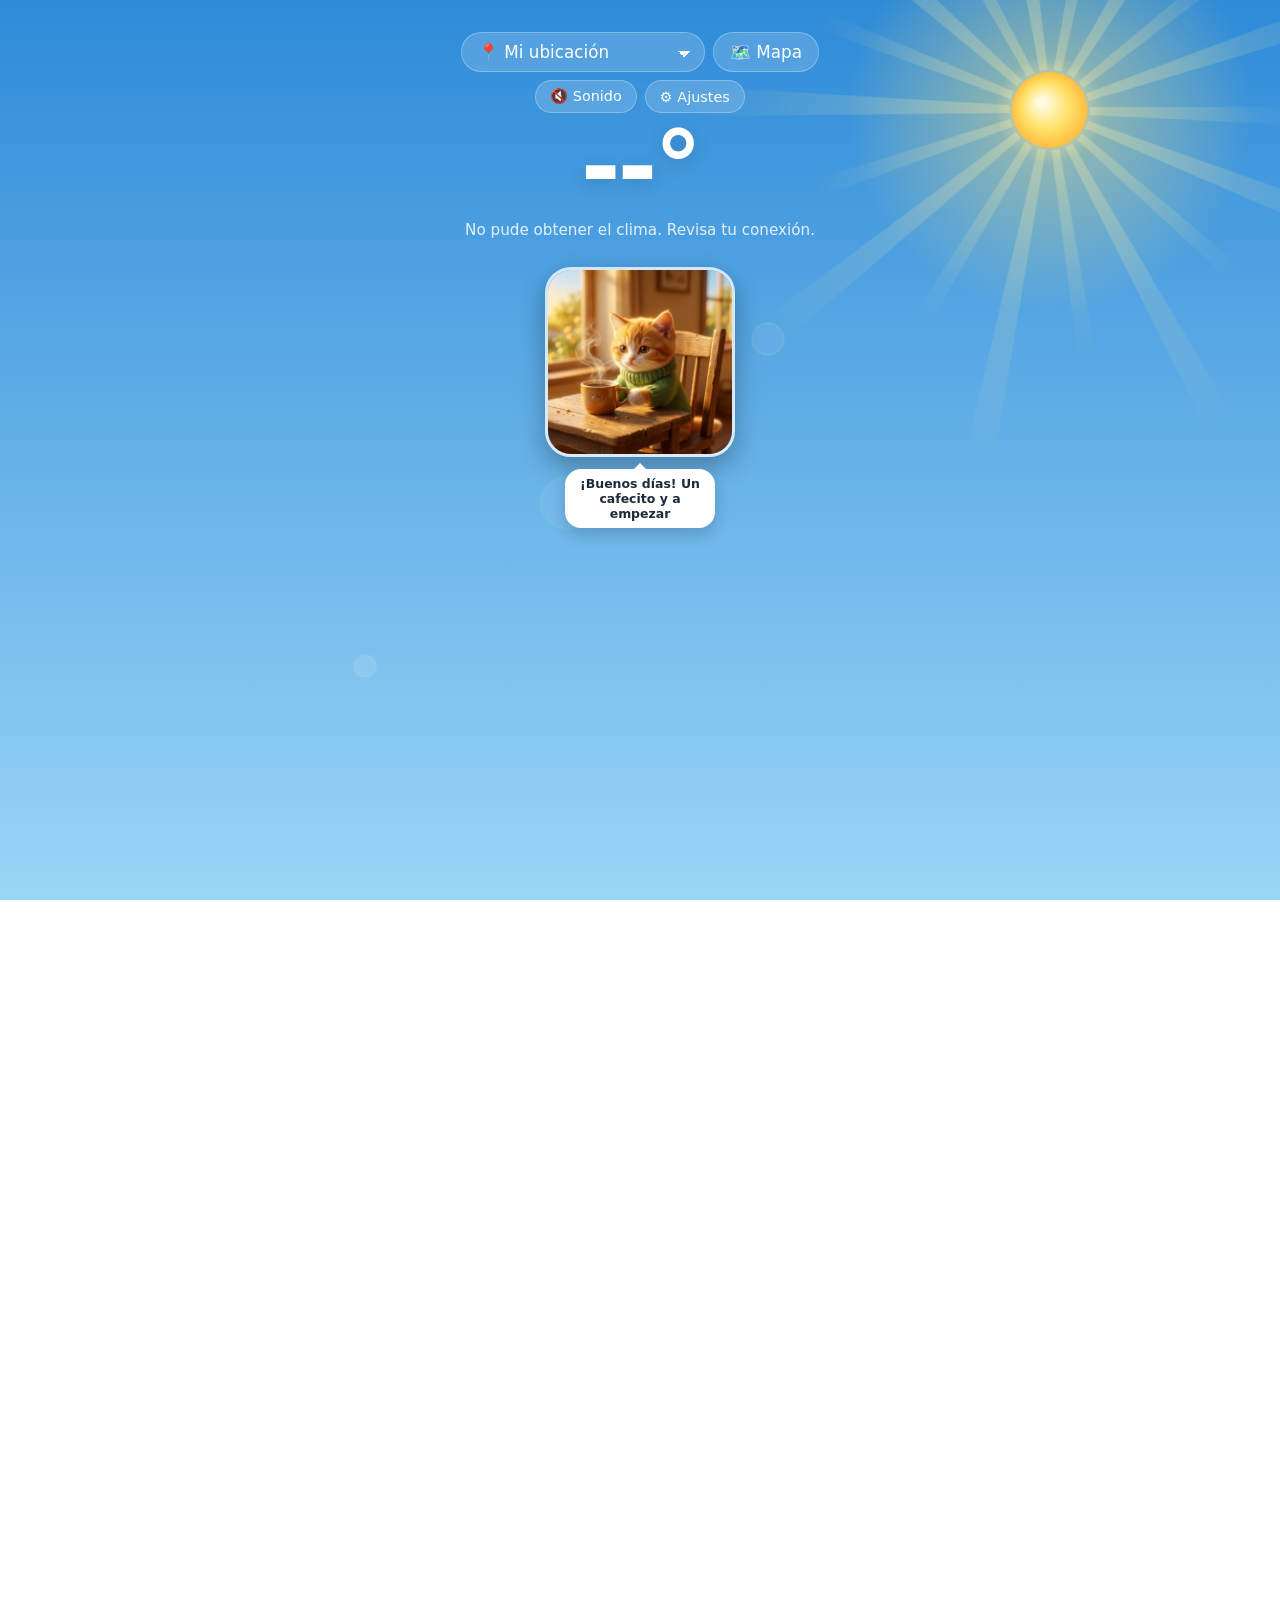
==== index.html @ 11b2383b "Add files via upload" ====
<!doctype html>
<html lang="es">
<head>
<meta charset="utf-8">
<meta name="viewport" content="width=device-width, initial-scale=1, viewport-fit=cover">
<title>Clima</title>
<link rel="manifest" href="manifest.json">
<meta name="theme-color" content="#2e8bd8">
<link rel="icon" href="icon-192.png">
<link rel="stylesheet" href="estilos.css">
</head>
<body>
<div id="splash" role="status" aria-label="Cargando"><div class="sun"></div><span class="c1">☁️</span><span class="c2">☁️</span><div class="sbox"><div class="scat"><svg viewBox="0 -30 200 255" aria-hidden="true"><path d="M148 200q48-6 36-62" fill="none" stroke="#f0a04b" stroke-width="16" stroke-linecap="round"/><ellipse cx="100" cy="165" rx="55" ry="52" fill="#f0a04b"/><ellipse cx="80" cy="208" rx="16" ry="10" fill="#f7b868"/><ellipse cx="120" cy="208" rx="16" ry="10" fill="#f7b868"/><circle cx="100" cy="90" r="42" fill="#f0a04b"/><path d="M64 62L68 22L98 50Z" fill="#f0a04b"/><path d="M136 62L132 22L102 50Z" fill="#f0a04b"/><path d="M71 52L72 33L88 48Z" fill="#f5a9b8"/><path d="M129 52L128 33L112 48Z" fill="#f5a9b8"/><path d="M100 48v12M90 50l2 10M110 50l-2 10" stroke="#c97a2b" stroke-width="3" stroke-linecap="round"/><circle cx="85" cy="88" r="5" fill="#222"/><circle cx="115" cy="88" r="5" fill="#222"/><path d="M95 99h10l-5 6z" fill="#f08a9b"/><path d="M100 105q-5 7-11 3M100 105q5 7 11 3" fill="none" stroke="#7a4a1e" stroke-width="2" stroke-linecap="round"/><path d="M60 100l-26-4M60 106l-26 4M140 100l26-4M140 106l26 4" stroke="#fff" stroke-width="1.6" opacity=".8"/></svg></div><h1>Clima con Gato</h1><p>Preguntándole al cielo…</p><div class="dots"><i></i><i></i><i></i></div></div></div>

<canvas id="fx"></canvas>
<main>
  <section class="hero">
    <div class="depbar"><select id="dep" aria-label="Departamento"></select><button id="mapbtn" class="mapbtn" aria-label="Elegir en el mapa">🗺️ Mapa</button></div><div class="tools"><button id="sndbtn" class="mapbtn" aria-label="Activar sonido" aria-pressed="false">🔇 Sonido</button><button id="ajbtn" class="mapbtn" aria-label="Ajustes">⚙️ Ajustes</button></div><div id="city" hidden></div>
    <div class="temp" id="t"></div>
    <div class="cond" id="c"></div>
    <div class="sub" id="s"></div>
    <button id="upd" class="updbtn" aria-label="Actualizar pronóstico"></button>
    <div class="cat" id="cat"></div>
  </section>
  <div class="tabs" id="tabs" role="group" aria-label="Probar condiciones"></div>
  <section class="grid" id="g"></section>
  <p class="note" id="foot" style="text-align:center;margin-top:18px">Datos: Open-Meteo.com · Aire: CAMS · Oleaje: DWD · Radar: RainViewer · Mapas © OpenStreetMap</p>
</main>
<div id="md" role="dialog" aria-modal="true"><div id="mb"></div></div>
<script src="app.js"></script>
</body>
</html>
---- estilos.css ----
:root{box-sizing:border-box;padding-top:env(safe-area-inset-top,0px);padding-bottom:env(safe-area-inset-bottom,0px);--c1:#2e8bd8;--c2:#9bd6f7;--glass:rgba(255,255,255,.16);--line:rgba(255,255,255,.28)}
html{scroll-padding-top:env(safe-area-inset-top,0px)}
*{box-sizing:border-box}
body{margin:0;min-height:100vh;font-family:ui-rounded,"SF Pro Rounded","Nunito","Segoe UI",system-ui,sans-serif;color:#fff;background:linear-gradient(var(--c1),var(--c2));background-attachment:fixed}
#fx{position:fixed;inset:0;width:100%;height:100%;z-index:0;pointer-events:none}
main{position:relative;z-index:1;max-width:920px;margin:0 auto;padding:18px 16px 140px}
.hero{text-align:center;padding:14px 0 6px}
.city{font-size:1.05rem;opacity:.9}
.temp{font-size:6rem;font-weight:700;line-height:1;margin:6px 0;letter-spacing:-3px;text-shadow:0 4px 18px rgba(0,0,0,.15)}
.cond{font-size:1.25rem}
.sub{opacity:.85;font-size:.95rem;margin-top:4px}
.tabs{display:none;gap:8px;overflow-x:auto;padding:14px 0;justify-content:center;flex-wrap:wrap}
.tabs button{border:1px solid var(--line);background:var(--glass);color:#fff;border-radius:999px;padding:8px 14px;font:inherit;cursor:pointer;backdrop-filter:blur(8px)}
.tabs button[aria-pressed=true]{background:#fff;color:#1b2b3a}
.tabs button:focus-visible{outline:2px solid #fff;outline-offset:2px}
svg{display:block;margin:auto}
#dep{appearance:none;-webkit-appearance:none;border:1px solid var(--line);background-color:var(--glass);color:#fff;border-radius:999px;padding:9px 38px 9px 16px;font:inherit;font-size:1.05rem;backdrop-filter:blur(10px);background-image:linear-gradient(45deg,transparent 50%,#fff 50%),linear-gradient(135deg,#fff 50%,transparent 50%);background-position:calc(100% - 20px) 55%,calc(100% - 14px) 55%;background-size:6px 6px;background-repeat:no-repeat}
#dep option{color:#111}
.depbar{display:flex;gap:8px;justify-content:center;flex-wrap:wrap}
.mapbtn{border:1px solid var(--line);background:var(--glass);color:#fff;border-radius:999px;padding:9px 16px;font:inherit;font-size:1.05rem;cursor:pointer;backdrop-filter:blur(10px)}
@media (max-width:420px){.depbar{flex-wrap:nowrap;gap:6px}#dep{font-size:.95rem;padding:9px 32px 9px 14px}.depbar .mapbtn{font-size:.95rem;padding:9px 12px}}
.tools{display:flex;gap:8px;justify-content:center;margin-top:8px;flex-wrap:wrap}.tools .mapbtn{font-size:.9rem;padding:7px 14px}.tools .mapbtn.on{background:#fff;color:#1b2b3a}
html.dk{--glass:rgba(6,10,24,.5);--line:rgba(255,255,255,.18)}
#toast{position:fixed;left:50%;bottom:24px;transform:translate(-50%,20px);background:#fff;color:#1b2b3a;padding:9px 14px;border-radius:14px;font-size:.85rem;font-weight:600;box-shadow:0 8px 20px rgba(0,0,0,.25);opacity:0;pointer-events:none;transition:.3s;z-index:60;max-width:88vw;text-align:center}
#toast.on{opacity:1;transform:translate(-50%,0)}
.updbtn{display:block;margin:6px auto 0;border:0;background:transparent;color:#fff;opacity:.85;font:inherit;font-size:.82rem;cursor:pointer;padding:4px 12px;border-radius:999px}.updbtn.stale{background:rgba(255,193,7,.3);opacity:1}

.cat{position:relative;width:min(190px,52vw);margin:14px auto 0;z-index:1;pointer-events:none}
.bub{position:relative;width:max-content;max-width:150px;text-align:center;background:#fff;color:#1b2b3a;padding:7px 11px;border-radius:16px;font-size:.78rem;font-weight:600;box-shadow:0 6px 16px rgba(0,0,0,.18);margin:12px auto 0}
.bub::after{content:"";position:absolute;bottom:100%;left:50%;margin-left:-6px;border:6px solid transparent;border-bottom-color:#fff}
.cat svg{display:block;width:100%;animation:bob 3s ease-in-out infinite}
.cat svg.shiver{animation:shiv .25s linear infinite}
@keyframes bob{50%{transform:translateY(-5px)}}
@keyframes shiv{25%{transform:translateX(-1.5px)}75%{transform:translateX(1.5px)}}
@media (prefers-reduced-motion:reduce){.cat svg,.cat svg.shiver{animation:none}}
.cpic{aspect-ratio:1/1;border-radius:26px;overflow:hidden;border:3px solid rgba(255,255,255,.75);box-shadow:0 10px 26px rgba(0,0,0,.3);animation:cfade .6s ease-out,bob 3s ease-in-out .6s infinite}
.cpic.shiver{animation:cfade .6s ease-out,shiv .25s linear .6s infinite}
.cpic img{display:block;width:100%;height:100%;object-fit:cover}
@keyframes cfade{from{opacity:0;transform:scale(.94)}to{opacity:1;transform:none}}
@media (prefers-reduced-motion:reduce){.cpic,.cpic.shiver{animation:none}}
html.sv .cpic,html.sv .cpic.shiver{animation:none}

.grid{display:grid;grid-template-columns:repeat(auto-fit,minmax(260px,1fr));gap:12px}
.card{background:var(--glass);border:1px solid var(--line);border-radius:26px;padding:16px 18px;backdrop-filter:blur(14px);box-shadow:0 8px 24px rgba(0,0,0,.12)}
.card.wide{grid-column:1/-1}
.card h2{font-size:.95rem;font-weight:600;margin:0 0 8px;opacity:.9}
.big{font-size:2.2rem;font-weight:700}
.note{font-size:.9rem;opacity:.9;margin-top:6px}
.uv{height:10px;border-radius:6px;background:linear-gradient(90deg,#3cb44b,#e6d830,#f39c12,#e74c3c,#8e44ad);position:relative;margin:12px 0 4px}
.uv b{position:absolute;top:-4px;width:6px;height:18px;border-radius:3px;background:#fff;box-shadow:0 0 0 2px rgba(0,0,0,.25);transition:left 1s}
.arrow{transition:transform 1s;transform-origin:50px 50px}
@media (prefers-reduced-motion:reduce){.arrow,.uv b{transition:none}}
.tap{cursor:pointer;position:relative}
.tap::after{content:"›";position:absolute;top:10px;right:16px;font-size:1.5rem;opacity:.6}
.tap:active{transform:scale(.98)}
.sc{display:flex;gap:6px;flex-wrap:wrap;margin-top:8px}.sc span{padding:4px 10px;border-radius:999px;background:rgba(255,255,255,.18);font-size:.8rem}.sc span.on{background:#fff;color:#1b2b3a;font-weight:700}
.act{display:flex;gap:12px;align-items:flex-start;padding:10px 0;border-top:1px solid var(--line)}.act .ic{font-size:1.6rem}.act small{display:block;opacity:.92;line-height:1.35;margin-top:2px}
.st{font-size:.72rem;padding:2px 8px;border-radius:999px;margin-left:6px;vertical-align:middle;font-weight:700}
.st.no{background:#ff5d5d}.st.ojo{background:#ffb02e;color:#222}.st.ok{background:#3ccf7a;color:#08301a}
.chips{display:flex;gap:6px;flex-wrap:wrap;margin:4px 0 8px}.chips button{border:1px solid var(--line);background:transparent;color:#fff;border-radius:999px;padding:6px 10px;font:inherit;font-size:.8rem;cursor:pointer}.chips button.on{background:#fff;color:#1b2b3a}
.hscroll{overflow-x:auto;-webkit-overflow-scrolling:touch;padding-bottom:6px}
.hs{display:flex}.hs>div{flex:0 0 52px;text-align:center;display:flex;flex-direction:column;gap:2px;align-items:center}.hs span{font-size:1.4rem}.hs small{opacity:.85;font-size:.72rem}
.w7{display:grid;grid-template-columns:44px 28px 54px 32px 1fr 32px;gap:8px;align-items:center;padding:9px 0;border-top:1px solid var(--line)}.w7:first-of-type{border-top:0}
.w7 .nm{text-transform:capitalize;font-weight:600}.w7 .ic{font-size:1.3rem}.w7 .rn{font-size:.82rem;opacity:.9}.w7 .lo{opacity:.85;text-align:right}.w7 .hi{font-weight:700}
.w7 .bar{position:relative;height:6px;border-radius:3px;background:rgba(255,255,255,.22)}.w7 .bar i{position:absolute;top:0;bottom:0;border-radius:3px;background:linear-gradient(90deg,#ffd54a,#ff8a3d)}
.al{display:flex;gap:10px;align-items:flex-start;padding:10px 12px;border-radius:16px;margin:8px 0;border:1px solid var(--line)}.al.ojo{background:rgba(120,78,0,.5);border-color:rgba(255,193,7,.75)}.al.no{background:rgba(135,18,30,.58);border-color:rgba(255,120,120,.85)}.al.ok{background:rgba(20,100,50,.5)}.al .ic{font-size:1.6rem}.al small{display:block;opacity:.95;line-height:1.35;margin-top:2px}
.lk{display:flex;gap:8px;flex-wrap:wrap;margin-top:6px}.lk a{color:#fff;border:1px solid var(--line);background:var(--glass);border-radius:999px;padding:8px 14px;text-decoration:none;font-size:.9rem}
.aq{display:flex;gap:14px;align-items:center;margin:6px 0 10px}.aqn{font-size:2.6rem;line-height:1;min-width:84px;white-space:nowrap}.aq small{display:block;opacity:.92;line-height:1.35;margin-top:2px}
.aqb{height:8px;border-radius:4px;position:relative;margin:6px 0 12px;background:linear-gradient(90deg,#4caf50 0 17%,#ffd54a 17% 33%,#ff9800 33% 50%,#f44336 50% 67%,#9c27b0 67% 100%)}.aqb i{position:absolute;top:-4px;width:4px;height:16px;border-radius:2px;background:#fff;box-shadow:0 0 0 2px rgba(0,0,0,.35);transform:translateX(-50%)}
.aqk{display:flex;flex-wrap:wrap;gap:6px 14px;font-size:.88rem;opacity:.95;margin-bottom:6px}
.wb{display:flex;align-items:flex-end;gap:3px;height:40px;margin:6px 0}.wb i{flex:1;background:rgba(255,255,255,.65);border-radius:3px 3px 0 0}

#md{position:fixed;inset:0;z-index:20;display:none;align-items:center;justify-content:center;padding:16px;background:rgba(5,10,25,.55);backdrop-filter:blur(8px)}
#md.on{display:flex}
#mb{width:min(420px,100%);max-height:88vh;overflow:auto;background:linear-gradient(160deg,var(--c1),var(--c2));border:1px solid var(--line);border-radius:28px;padding:20px;box-shadow:0 20px 50px rgba(0,0,0,.4)}
#mb h3{margin:0 0 6px;font-size:1.3rem}
#mb .vis{height:150px;display:flex;align-items:center;justify-content:center;gap:6px;margin:6px 0 10px;overflow:hidden;position:relative}
#mb p{margin:8px 0;line-height:1.45}
#mx{float:right;border:0;background:rgba(255,255,255,.25);color:#fff;border-radius:50%;width:36px;height:36px;font-size:1.1rem;cursor:pointer}
@keyframes drop{from{transform:translateY(-30px);opacity:0}30%{opacity:1}to{transform:translateY(165px);opacity:0}}
@keyframes drift{from{transform:translateX(-30px)}to{transform:translateX(30px)}}
@keyframes spin{to{transform:rotate(360deg)}}
@keyframes pulse{50%{transform:scale(1.12)}}
@media (prefers-reduced-motion:reduce){#mb *{animation:none!important}}
#mb.wide{width:min(760px,100%);padding:14px}
#mwrap{overflow:auto;max-height:58vh;border-radius:20px;background:rgba(255,255,255,.08);border:1px solid var(--line);-webkit-overflow-scrolling:touch}
#mwrap svg{display:block;width:100%;filter:drop-shadow(0 10px 12px rgba(0,0,0,.28))}
.dp{cursor:pointer;animation:pop .45s ease both;animation-delay:calc(var(--i)*45ms)}
.dp path{fill:rgba(255,255,255,.22);stroke:#fff;stroke-width:3;stroke-linejoin:round;transition:fill .2s}
.dp:hover path,.dp:focus path{fill:rgba(255,255,255,.42);outline:none}
.dp.on path{fill:#fff;stroke:#ffd54a;stroke-width:4}
.dp text{fill:#fff;font-weight:700;text-anchor:middle;dominant-baseline:central;pointer-events:none;paint-order:stroke;stroke:rgba(10,20,40,.45);stroke-width:4px;stroke-linejoin:round}
.dp.on text{fill:#1b2b3a;stroke:none}
.geo{fill:#fff;opacity:.55;font-style:italic;font-size:22px;letter-spacing:2px;text-anchor:middle}
.zb{display:flex;gap:8px;justify-content:center;margin:10px 0 4px}
.zb button{border:1px solid var(--line);background:var(--glass);color:#fff;border-radius:999px;min-width:48px;height:38px;font:inherit;font-size:1.2rem;cursor:pointer}
@keyframes pop{from{opacity:0;transform:translateY(8px)}to{opacity:1}}
#rmap{clear:both;position:relative;height:min(56vh,420px);border-radius:20px;overflow:hidden;background:#cdd6e0;touch-action:none;border:1px solid var(--line);cursor:grab}
#rtiles,#rtiles>.rb,#rtiles>.rf{position:absolute;left:0;top:0;width:100%;height:100%}#rtiles img{position:absolute;max-width:none;user-select:none;-webkit-user-drag:none;pointer-events:none}.rf{transition:opacity .25s}
#rlbl{position:absolute;left:10px;top:10px;z-index:3;background:rgba(10,20,40,.72);color:#fff;border-radius:10px;padding:5px 10px;font-size:.85rem}
.me{position:absolute;width:14px;height:14px;margin:-7px 0 0 -7px;border-radius:50%;background:#2e8bd8;border:3px solid #fff;box-shadow:0 0 0 6px rgba(46,139,216,.3)}
html.sv .rf{transition:none}
#sq{width:100%;box-sizing:border-box;border:1px solid var(--line);background:var(--glass);color:#fff;border-radius:14px;padding:12px 14px;font:inherit;font-size:1rem;margin:6px 0 10px}#sq::placeholder{color:rgba(255,255,255,.7)}
.sr{display:flex;align-items:center;gap:8px;justify-content:space-between;padding:10px 6px;border-top:1px solid var(--line);cursor:pointer}.sr small{display:block;opacity:.85}.sr button{border:0;background:transparent;color:#fff;font-size:1.3rem;padding:6px 10px;cursor:pointer}#mb h4{margin:14px 0 4px}

#mb .ajh{margin:24px 0 6px;padding:9px 12px;font-size:1.1rem;font-weight:800;letter-spacing:.2px;background:rgba(255,255,255,.2);border-left:5px solid #fff;border-radius:10px}
.sw{display:flex;align-items:center;justify-content:space-between;gap:12px;padding:11px 2px;border-top:1px solid var(--line);cursor:pointer}
.sw small{display:block;opacity:.8;font-size:.78rem;margin-top:2px}
.sw input[type=checkbox]{appearance:none;-webkit-appearance:none;flex:none;width:46px;height:28px;border-radius:14px;background:rgba(255,255,255,.28);position:relative;margin:0;cursor:pointer;transition:background .2s}
.sw input[type=checkbox]::after{content:"";position:absolute;top:3px;left:3px;width:22px;height:22px;border-radius:50%;background:#fff;transition:left .2s}
.sw input[type=checkbox]:checked{background:#4caf50}.sw input[type=checkbox]:checked::after{left:21px}
.sw input[type=range]{width:55%;accent-color:#fff}
.fvr{display:flex;align-items:center;justify-content:space-between;padding:8px 2px;border-top:1px solid var(--line)}.fvr button{border:0;background:transparent;color:#fff;font-size:1.2rem;padding:4px 10px;cursor:pointer}
@media (prefers-reduced-motion:reduce){.sw input[type=checkbox],.sw input[type=checkbox]::after{transition:none}}

#splash{position:fixed;inset:0;z-index:100;display:flex;align-items:center;justify-content:center;background:linear-gradient(#2e8bd8,#9bd6f7);transition:opacity .6s ease,visibility .6s;overflow:hidden}
#splash.out{opacity:0;visibility:hidden;pointer-events:none}
#splash .sun{position:absolute;top:8%;right:10%;width:90px;height:90px;border-radius:50%;background:#ffd54a;box-shadow:0 0 0 14px rgba(255,213,74,.25),0 0 60px 30px rgba(255,230,120,.5);animation:pulse 2.4s ease-in-out infinite}
#splash .c1,#splash .c2{position:absolute;font-size:5rem;opacity:.85;animation:drift 5s ease-in-out infinite alternate}
#splash .c1{top:18%;left:6%}#splash .c2{top:62%;right:4%;font-size:3.6rem;animation-delay:-2s}
.sbox{position:relative;text-align:center;color:#fff}
.scat{width:150px;margin:0 auto;animation:hop 1.1s ease-in-out infinite}
.sbox h1{margin:10px 0 2px;font-size:1.9rem;text-shadow:0 3px 12px rgba(0,0,0,.2)}
.sbox p{margin:0;opacity:.92}
.dots{display:flex;gap:8px;justify-content:center;margin-top:16px}.dots i{width:10px;height:10px;border-radius:50%;background:#fff;animation:dot 1s ease-in-out infinite}.dots i:nth-child(2){animation-delay:.15s}.dots i:nth-child(3){animation-delay:.3s}
@keyframes hop{0%,100%{transform:translateY(0)}50%{transform:translateY(-14px)}}
@keyframes dot{0%,100%{opacity:.35;transform:scale(.8)}50%{opacity:1;transform:scale(1.2)}}
@media (prefers-reduced-motion:reduce){#splash *{animation:none!important}}
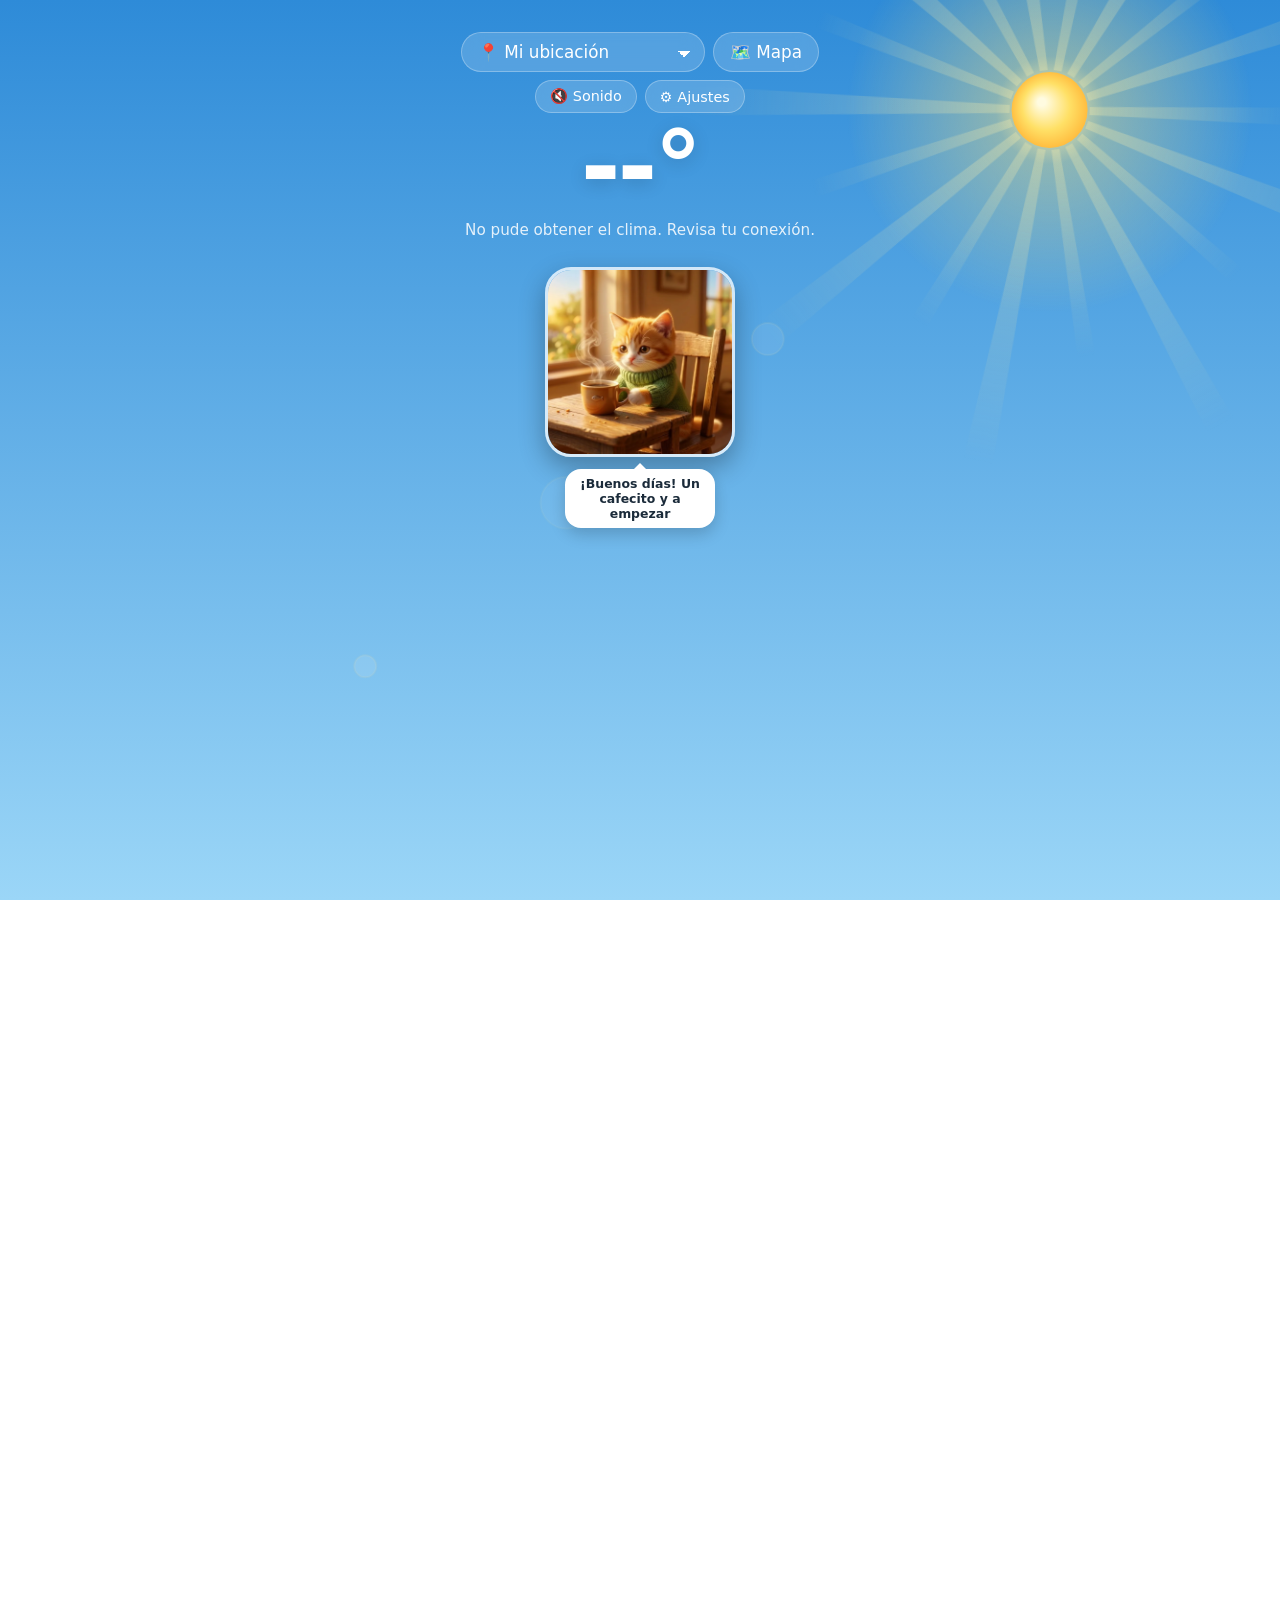
==== commit a70c6ce7: "Add files via upload" ====
--- a/index.html
+++ b/index.html
@@ -13,6 +13,7 @@
 <div id="splash" role="status" aria-label="Cargando"><div class="sun"></div><span class="c1">☁️</span><span class="c2">☁️</span><div class="sbox"><div class="scat"><svg viewBox="0 -30 200 255" aria-hidden="true"><path d="M148 200q48-6 36-62" fill="none" stroke="#f0a04b" stroke-width="16" stroke-linecap="round"/><ellipse cx="100" cy="165" rx="55" ry="52" fill="#f0a04b"/><ellipse cx="80" cy="208" rx="16" ry="10" fill="#f7b868"/><ellipse cx="120" cy="208" rx="16" ry="10" fill="#f7b868"/><circle cx="100" cy="90" r="42" fill="#f0a04b"/><path d="M64 62L68 22L98 50Z" fill="#f0a04b"/><path d="M136 62L132 22L102 50Z" fill="#f0a04b"/><path d="M71 52L72 33L88 48Z" fill="#f5a9b8"/><path d="M129 52L128 33L112 48Z" fill="#f5a9b8"/><path d="M100 48v12M90 50l2 10M110 50l-2 10" stroke="#c97a2b" stroke-width="3" stroke-linecap="round"/><circle cx="85" cy="88" r="5" fill="#222"/><circle cx="115" cy="88" r="5" fill="#222"/><path d="M95 99h10l-5 6z" fill="#f08a9b"/><path d="M100 105q-5 7-11 3M100 105q5 7 11 3" fill="none" stroke="#7a4a1e" stroke-width="2" stroke-linecap="round"/><path d="M60 100l-26-4M60 106l-26 4M140 100l26-4M140 106l26 4" stroke="#fff" stroke-width="1.6" opacity=".8"/></svg></div><h1>Clima con Gato</h1><p>Preguntándole al cielo…</p><div class="dots"><i></i><i></i><i></i></div></div></div>
 
 <canvas id="fx"></canvas>
+<canvas id="glass" aria-hidden="true"></canvas>
 <main>
   <section class="hero">
     <div class="depbar"><select id="dep" aria-label="Departamento"></select><button id="mapbtn" class="mapbtn" aria-label="Elegir en el mapa">🗺️ Mapa</button></div><div class="tools"><button id="sndbtn" class="mapbtn" aria-label="Activar sonido" aria-pressed="false">🔇 Sonido</button><button id="ajbtn" class="mapbtn" aria-label="Ajustes">⚙️ Ajustes</button></div><div id="city" hidden></div>
--- a/estilos.css
+++ b/estilos.css
@@ -25,6 +25,9 @@
 #toast.on{opacity:1;transform:translate(-50%,0)}
 .updbtn{display:block;margin:6px auto 0;border:0;background:transparent;color:#fff;opacity:.85;font:inherit;font-size:.82rem;cursor:pointer;padding:4px 12px;border-radius:999px}.updbtn.stale{background:rgba(255,193,7,.3);opacity:1}
 
+#glass{position:fixed;inset:0;width:100%;height:100%;z-index:10;pointer-events:none}
+.hero .temp{translate:calc(var(--ix,0)*-5px) calc(var(--iy,0)*-3px)}
+
 .cat{position:relative;width:min(190px,52vw);margin:14px auto 0;z-index:1;pointer-events:none}
 .bub{position:relative;width:max-content;max-width:150px;text-align:center;background:#fff;color:#1b2b3a;padding:7px 11px;border-radius:16px;font-size:.78rem;font-weight:600;box-shadow:0 6px 16px rgba(0,0,0,.18);margin:12px auto 0}
 .bub::after{content:"";position:absolute;bottom:100%;left:50%;margin-left:-6px;border:6px solid transparent;border-bottom-color:#fff}
@@ -39,6 +42,15 @@
 @keyframes cfade{from{opacity:0;transform:scale(.94)}to{opacity:1;transform:none}}
 @media (prefers-reduced-motion:reduce){.cpic,.cpic.shiver{animation:none}}
 html.sv .cpic,html.sv .cpic.shiver{animation:none}
+
+.cpic{pointer-events:auto;cursor:pointer;-webkit-tap-highlight-color:transparent;translate:calc(var(--ix,0)*12px) calc(var(--iy,0)*9px)}
+.cpic.salto{animation:cfade .6s ease-out,bob 3s ease-in-out .6s infinite,salto .55s cubic-bezier(.3,.7,.4,1)}
+.cpic.shiver.salto{animation:cfade .6s ease-out,shiv .25s linear .6s infinite,salto .55s cubic-bezier(.3,.7,.4,1)}
+@keyframes salto{0%{transform:translateY(0) scale(1,1)}20%{transform:translateY(0) scale(1.08,.9)}50%{transform:translateY(-26px) scale(.96,1.06)}78%{transform:translateY(0) scale(1.06,.93)}100%{transform:translateY(0) scale(1,1)}}
+.cz{position:absolute;top:18%;font-size:1.5rem;pointer-events:none;animation:flota 1.3s ease-out forwards}
+@keyframes flota{0%{opacity:0;transform:translateY(0) scale(.6)}15%{opacity:1}100%{opacity:0;transform:translateY(-70px) scale(1.15)}}
+@media (prefers-reduced-motion:reduce){.cpic.salto,.cpic.shiver.salto{animation:none}.cz{display:none}}
+html.sv .cpic.salto,html.sv .cpic.shiver.salto{animation:none}html.sv .cz{display:none}
 
 .grid{display:grid;grid-template-columns:repeat(auto-fit,minmax(260px,1fr));gap:12px}
 .card{background:var(--glass);border:1px solid var(--line);border-radius:26px;padding:16px 18px;backdrop-filter:blur(14px);box-shadow:0 8px 24px rgba(0,0,0,.12)}
@@ -74,12 +86,11 @@
 #md.on{display:flex}
 #mb{width:min(420px,100%);max-height:88vh;overflow:auto;background:linear-gradient(160deg,var(--c1),var(--c2));border:1px solid var(--line);border-radius:28px;padding:20px;box-shadow:0 20px 50px rgba(0,0,0,.4)}
 #mb h3{margin:0 0 6px;font-size:1.3rem}
-#mb .vis{height:150px;display:flex;align-items:center;justify-content:center;gap:6px;margin:6px 0 10px;overflow:hidden;position:relative}
+#mb .vis{height:200px;margin:6px 0 10px;position:relative}
+#dvc{width:100%;height:100%;display:block}
 #mb p{margin:8px 0;line-height:1.45}
 #mx{float:right;border:0;background:rgba(255,255,255,.25);color:#fff;border-radius:50%;width:36px;height:36px;font-size:1.1rem;cursor:pointer}
-@keyframes drop{from{transform:translateY(-30px);opacity:0}30%{opacity:1}to{transform:translateY(165px);opacity:0}}
 @keyframes drift{from{transform:translateX(-30px)}to{transform:translateX(30px)}}
-@keyframes spin{to{transform:rotate(360deg)}}
 @keyframes pulse{50%{transform:scale(1.12)}}
 @media (prefers-reduced-motion:reduce){#mb *{animation:none!important}}
 #mb.wide{width:min(760px,100%);padding:14px}
